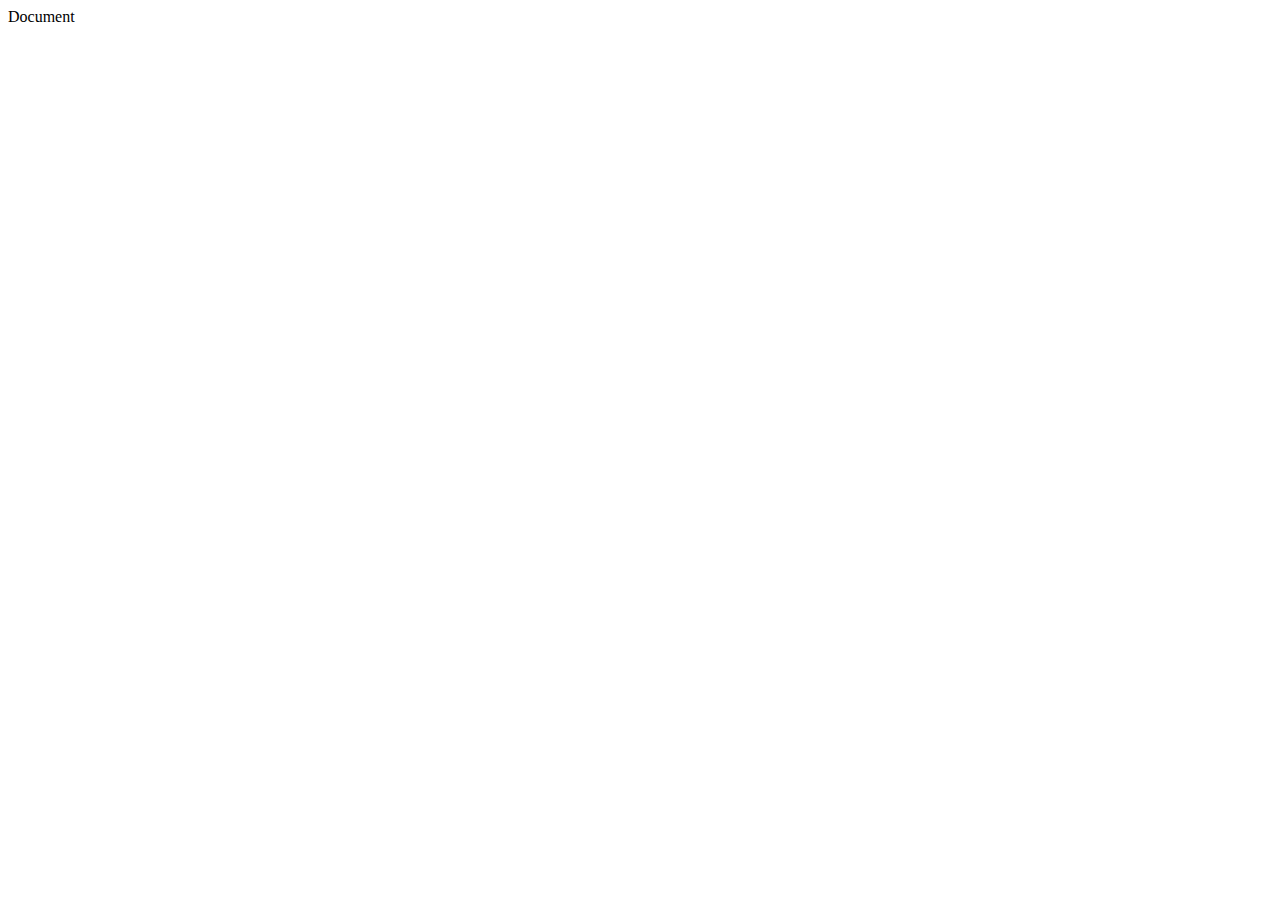
==== index.html @ 849c1f33 "added a reset folder and 1 html file" ====
<!DOCTYPE html>
<html lang="en">
<head>
    <meta charset="UTF-8">
    <meta name="viewport" content="width=device-width, initial-scale=1.0">
    <link rel=""

    
    <title>Document</title>
</head>
<body>
    
</body>
</html>
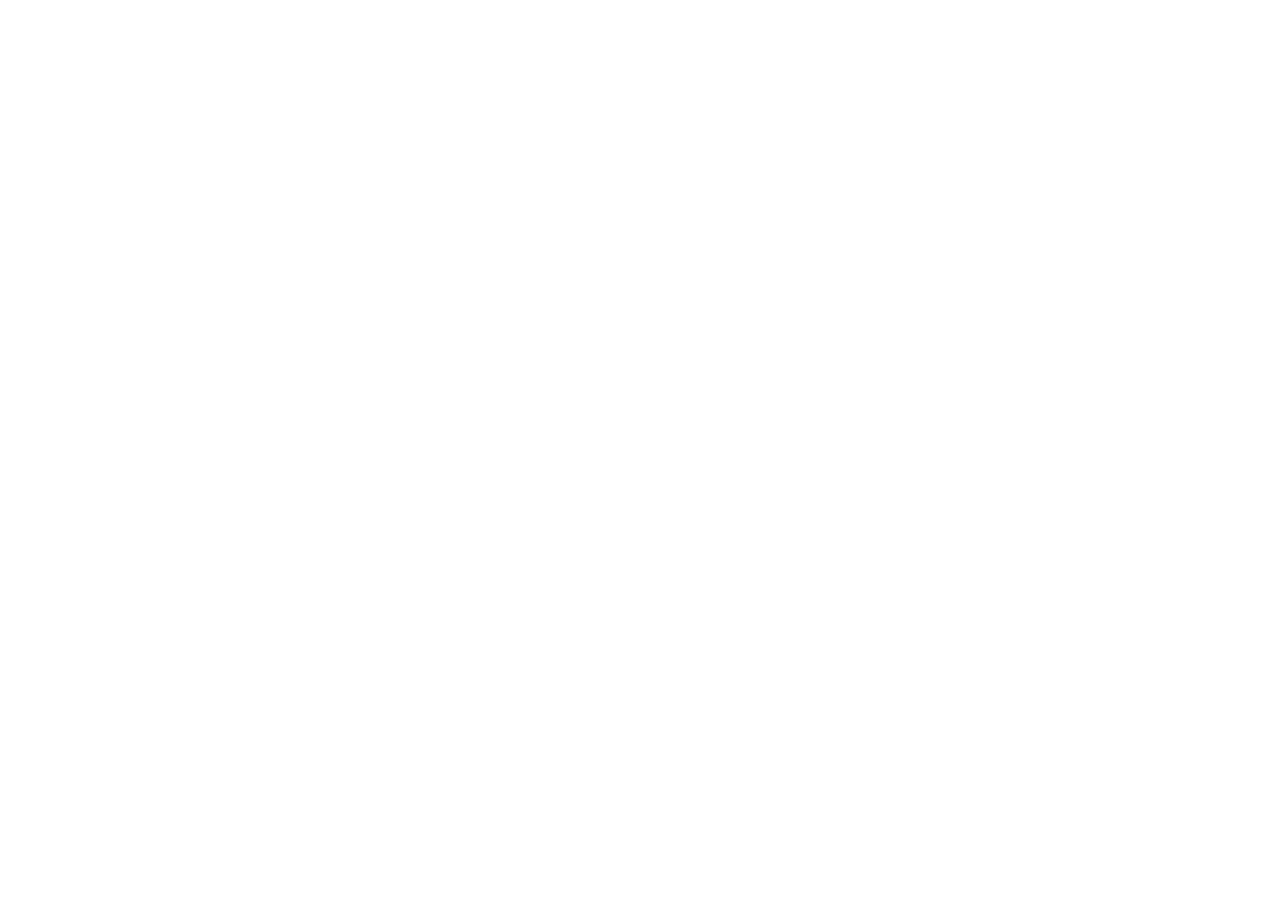
==== commit 910c5a98: "Removed about.html and replaced it with just index.html" ====
--- a/index.html
+++ b/index.html
@@ -3,12 +3,23 @@
 <head>
     <meta charset="UTF-8">
     <meta name="viewport" content="width=device-width, initial-scale=1.0">
-    <link rel=""
-
-    
-    <title>Document</title>
+    <link rel="stylesheet" href="./assets/css/reset.css">
+    <link rel= "stylesheet" href="https://cdn.jsdelivr.net/npm/bootstrap@4.5.3/dist/css/bootstrap.min.css" integrity="sha384-TX8t27EcRE3e/ihU7zmQxVncDAy5uIKz4rEkgIXeMed4M0jlfIDPvg6uqKI2xXr2" crossorigin="anonymous">
+    <link rel="stylesheet" href="./assets/css/style.css">
+    <title>About Me</title>
 </head>
 <body>
-    
+<h1></h1>
+      
+
+
+
+
+
+
+
+
+
+
 </body>
 </html>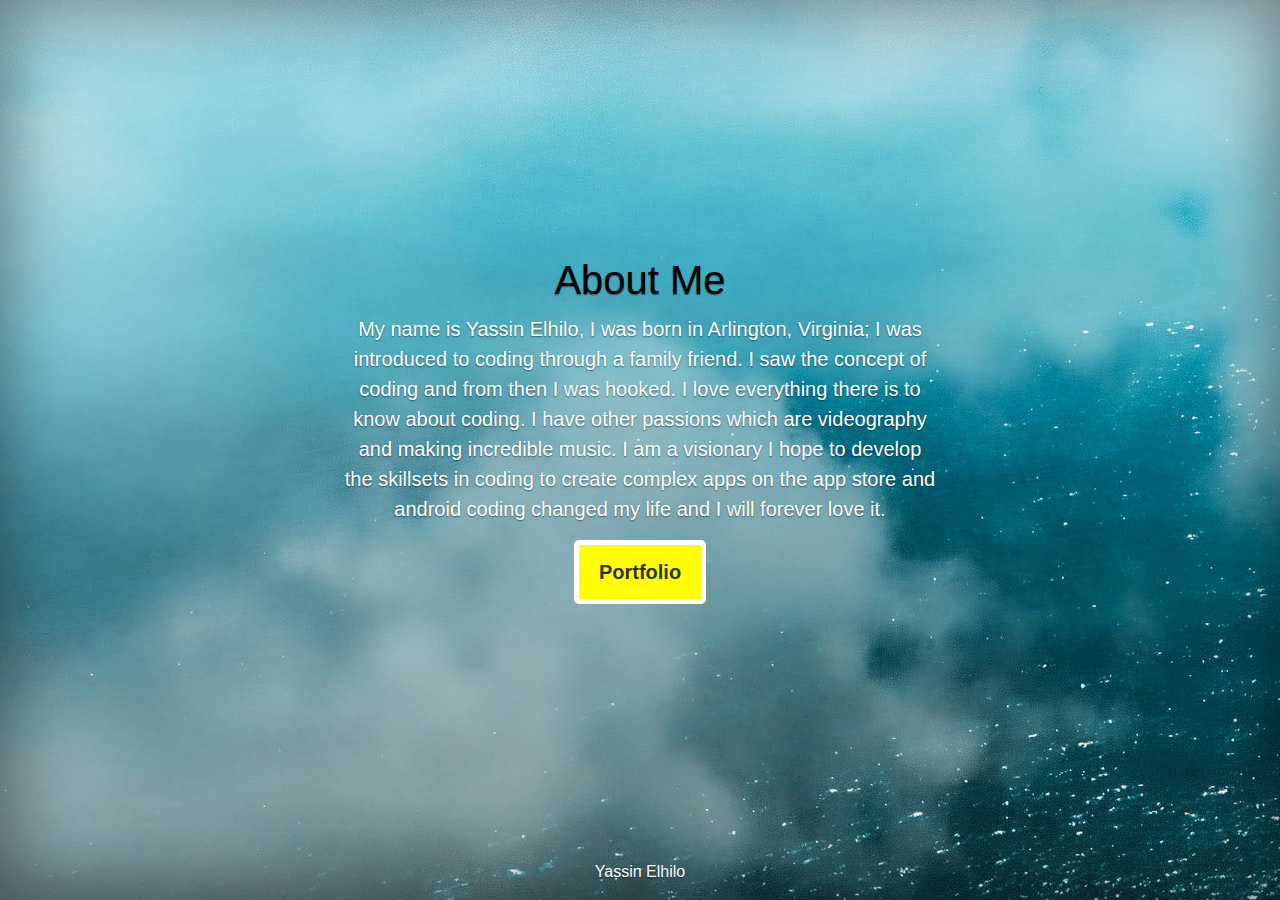
==== commit d5b0bf7d: "I added files and folders" ====
--- a/index.html
+++ b/index.html
@@ -1,25 +1,80 @@
-<!DOCTYPE html>
+<!doctype html>
 <html lang="en">
+
 <head>
-    <meta charset="UTF-8">
-    <meta name="viewport" content="width=device-width, initial-scale=1.0">
-    <link rel="stylesheet" href="./assets/css/reset.css">
-    <link rel= "stylesheet" href="https://cdn.jsdelivr.net/npm/bootstrap@4.5.3/dist/css/bootstrap.min.css" integrity="sha384-TX8t27EcRE3e/ihU7zmQxVncDAy5uIKz4rEkgIXeMed4M0jlfIDPvg6uqKI2xXr2" crossorigin="anonymous">
-    <link rel="stylesheet" href="./assets/css/style.css">
-    <title>About Me</title>
-</head>
-<body>
-<h1></h1>
+  <meta charset="utf-8">
+  <meta name="viewport" content="width=device-width, initial-scale=1, shrink-to-fit=no">
+  <meta name="description" content="">
+  <meta name="author" content="Mark Otto, Jacob Thornton, and Bootstrap contributors">
+  <meta name="generator" content="Jekyll v4.1.1">
+  <title>Welcome To My World</title>
+
+  <link rel="canonical" href="https://getbootstrap.com/docs/4.5/examples/cover/">
+
+  <!-- Bootstrap core CSS -->
+  <link href="assets/css/bootstrap.min.css" rel="stylesheet">
+
+  <style>
+    .bd-placeholder-img {
+      font-size: 1.125rem;
+      text-anchor: middle;
+      -webkit-user-select: none;
+      -moz-user-select: none;
+      -ms-user-select: none;
+      user-select: none;
+    }
+
+    @media (min-width: 768px) {
+      .bd-placeholder-img-lg {
+        font-size: 3.5rem;
+      }
+    }
+
+    body {
+      background: url("assets/images/1.jpg") !important;
+    }
+
+  
+      #welcome{
+           color: black;
+           margin-bottom: 10px;
+           padding: auto;
+           border: auto;
+         } 
       
+  </style>
+
+  <!-- Custom styles for this template -->
+  <link href="assets/css/style.css" rel="stylesheet">
+  <link href="assets/css/aboutme.css" rel="stylesheet">
 
 
+</head>
 
+<body class="text-center">
 
+  <div class="cover-container d-flex w-100 h-100 p-3 mx-auto flex-column">
+    <header class="masthead mb-auto">
+    
+    </header>
 
+    <main role="main" class="inner cover">
+      <h1 class="cover-heading" id="welcome">About Me</h1>
+       
+      <p class="lead">My name is Yassin Elhilo, I was born in Arlington, Virginia; I was introduced to coding through a family friend. I saw the concept of coding and from then I was hooked. I love everything there is to know about coding. I have other passions which are videography and making incredible music. I am a visionary I hope to develop the skillsets in coding to create complex apps on the app store and android coding changed my life and I will forever love it.</p>
+      <p class="lead">
+        <a href="portfolio.html" class="btn btn-lg btn-secondary">Portfolio</a>
+      </p>
 
+    </main>
 
+    <footer class="mastfoot mt-auto">
 
+      <div class="inner">
+        <a href="#">Yassin Elhilo</a>
+      </div>
+    </footer>
+  </div>
+</body>
 
-
-</body>
 </html>--- a/assets/css/style.css
+++ b/assets/css/style.css
@@ -0,0 +1,2 @@
+
+
--- a/assets/css/aboutme.css
+++ b/assets/css/aboutme.css
@@ -0,0 +1,106 @@
+/*
+ * Globals
+ */
+
+/* Links */
+a,
+a:focus,
+a:hover {
+  color: #fff;
+}
+
+/* Custom default button */
+.btn-secondary,
+.btn-secondary:hover,
+.btn-secondary:focus {
+  color: #333;
+  text-shadow: none; /* Prevent inheritance from `body` */
+  background-color:yellow;
+  border: 5px solid #fff;
+}
+
+
+/*
+ * Base structure
+ */
+
+html,
+body {
+  height: 100%;
+  background-color: #333;
+}
+
+body {
+  display: -ms-flexbox;
+  display: flex;
+  color: #fff;
+  text-shadow: 0 .05rem .1rem rgba(0, 0, 0, .5);
+  box-shadow: inset 0 0 5rem rgba(0, 0, 0, .5);
+}
+
+.cover-container {
+  max-width: 42em;
+}
+
+
+/*
+ * Header
+ */
+.masthead {
+  margin-bottom: 2rem;
+}
+
+.masthead-brand {
+  margin-bottom: 0;
+}
+
+.nav-masthead .nav-link {
+  padding: .25rem 0;
+  font-weight: 700;
+  color: rgba(255, 255, 255, .5);
+  background-color: transparent;
+  border-bottom: .25rem solid transparent;
+}
+
+.nav-masthead .nav-link:hover,
+.nav-masthead .nav-link:focus {
+  border-bottom-color: rgba(255, 255, 255, .25);
+}
+
+.nav-masthead .nav-link + .nav-link {
+  margin-left: 1rem;
+}
+
+.nav-masthead .active {
+  color: #fff;
+  border-bottom-color: #fff;
+}
+
+@media (min-width: 48em) {
+  .masthead-brand {
+    float: left;
+  }
+  .nav-masthead {
+    float: right;
+  }
+}
+
+
+/*
+ * Cover
+ */
+.cover {
+  padding: 0 1.5rem;
+}
+.cover .btn-lg {
+  padding: .75rem 1.25rem;
+  font-weight: 700;
+}
+
+
+/*
+ * Footer
+ */
+.mastfoot {
+  color: rgba(255, 255, 255, .5);
+}
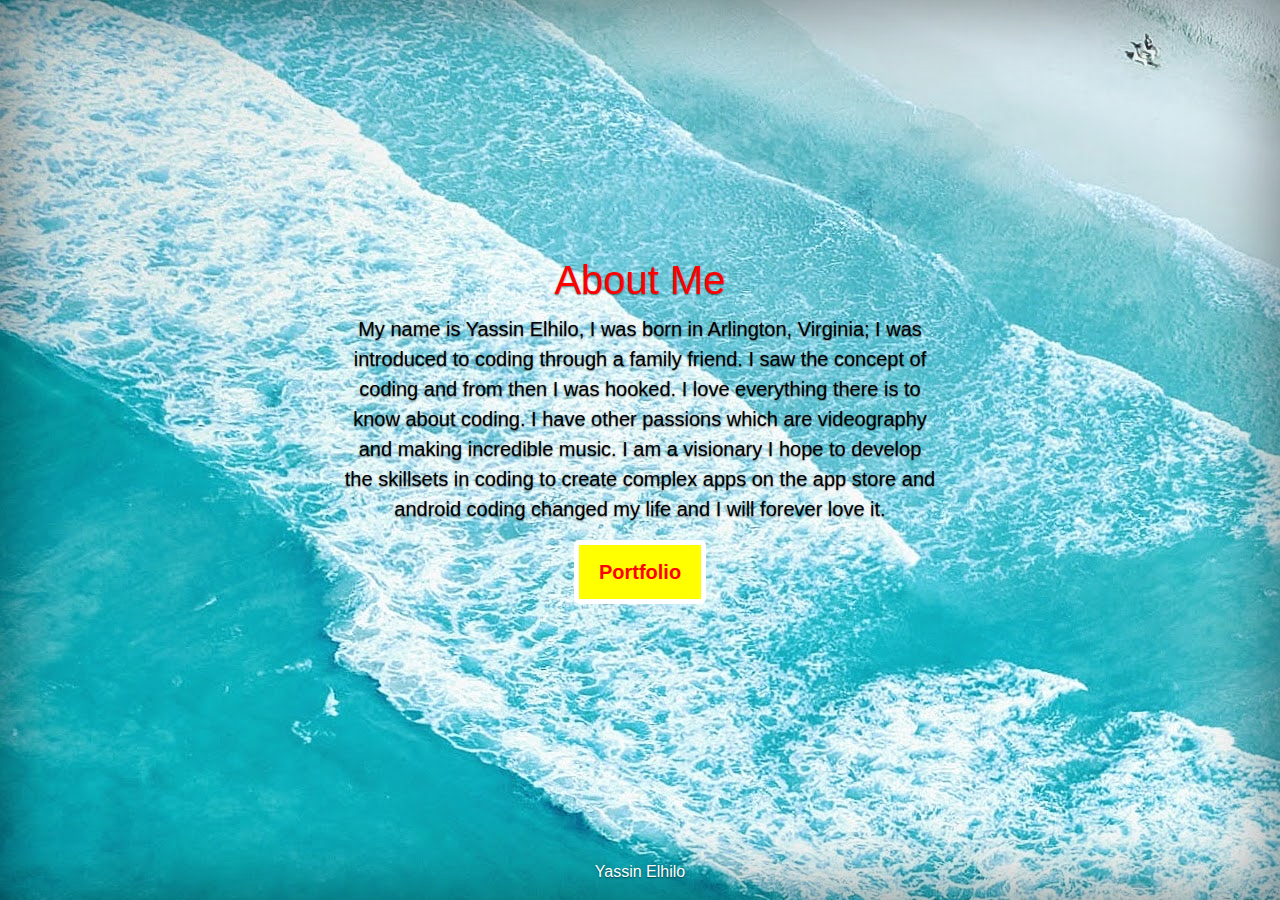
==== commit e13d5577: "changed the backround image for my first page html document and added more images had a hard time ch" ====
--- a/index.html
+++ b/index.html
@@ -31,12 +31,12 @@
     }
 
     body {
-      background: url("assets/images/1.jpg") !important;
+      background: url("assets/images/timmy.jpg") !important;
     }
 
   
       #welcome{
-           color: black;
+           color:red;
            margin-bottom: 10px;
            padding: auto;
            border: auto;
--- a/assets/css/aboutme.css
+++ b/assets/css/aboutme.css
@@ -13,7 +13,7 @@
 .btn-secondary,
 .btn-secondary:hover,
 .btn-secondary:focus {
-  color: #333;
+  color:red;
   text-shadow: none; /* Prevent inheritance from `body` */
   background-color:yellow;
   border: 5px solid #fff;
@@ -27,15 +27,15 @@
 html,
 body {
   height: 100%;
-  background-color: #333;
+  background-image: ("random.gif");
 }
 
 body {
   display: -ms-flexbox;
   display: flex;
-  color: #fff;
-  text-shadow: 0 .05rem .1rem rgba(0, 0, 0, .5);
+  color:black; text-shadow: 0 .05rem .1rem rgba(0, 0, 0, .5);
   box-shadow: inset 0 0 5rem rgba(0, 0, 0, .5);
+ 
 }
 
 .cover-container {
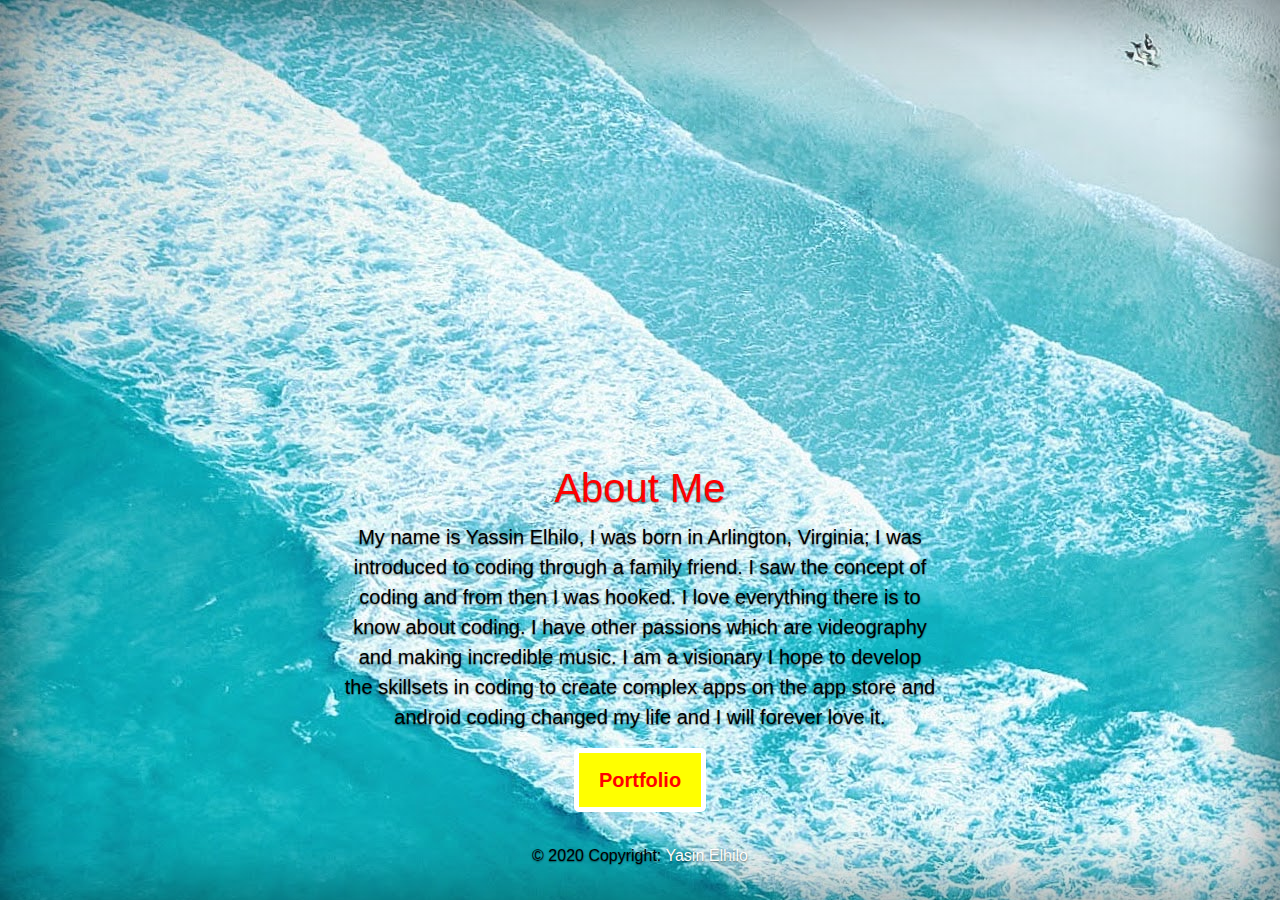
==== commit d3eb2171: "Update index.html" ====
--- a/index.html
+++ b/index.html
@@ -68,13 +68,13 @@
 
     </main>
 
-    <footer class="mastfoot mt-auto">
-
-      <div class="inner">
-        <a href="#">Yassin Elhilo</a>
-      </div>
-    </footer>
+   <!-- This is the footer --> 
+<footer class="page-footer font-small blue">
+  <div class="footer-copyright text-center py-3">© 2020 Copyright:
+    <a href="#"> Yasin Elhilo</a>
+  </div>
+</footer>
   </div>
 </body>
 
-</html>+</html>
--- a/assets/css/aboutme.css
+++ b/assets/css/aboutme.css
@@ -46,7 +46,7 @@
 /*
  * Header
  */
-.masthead {
+.masthead {                 
   margin-bottom: 2rem;
 }
 
@@ -65,6 +65,7 @@
 .nav-masthead .nav-link:hover,
 .nav-masthead .nav-link:focus {
   border-bottom-color: rgba(255, 255, 255, .25);
+  
 }
 
 .nav-masthead .nav-link + .nav-link {
